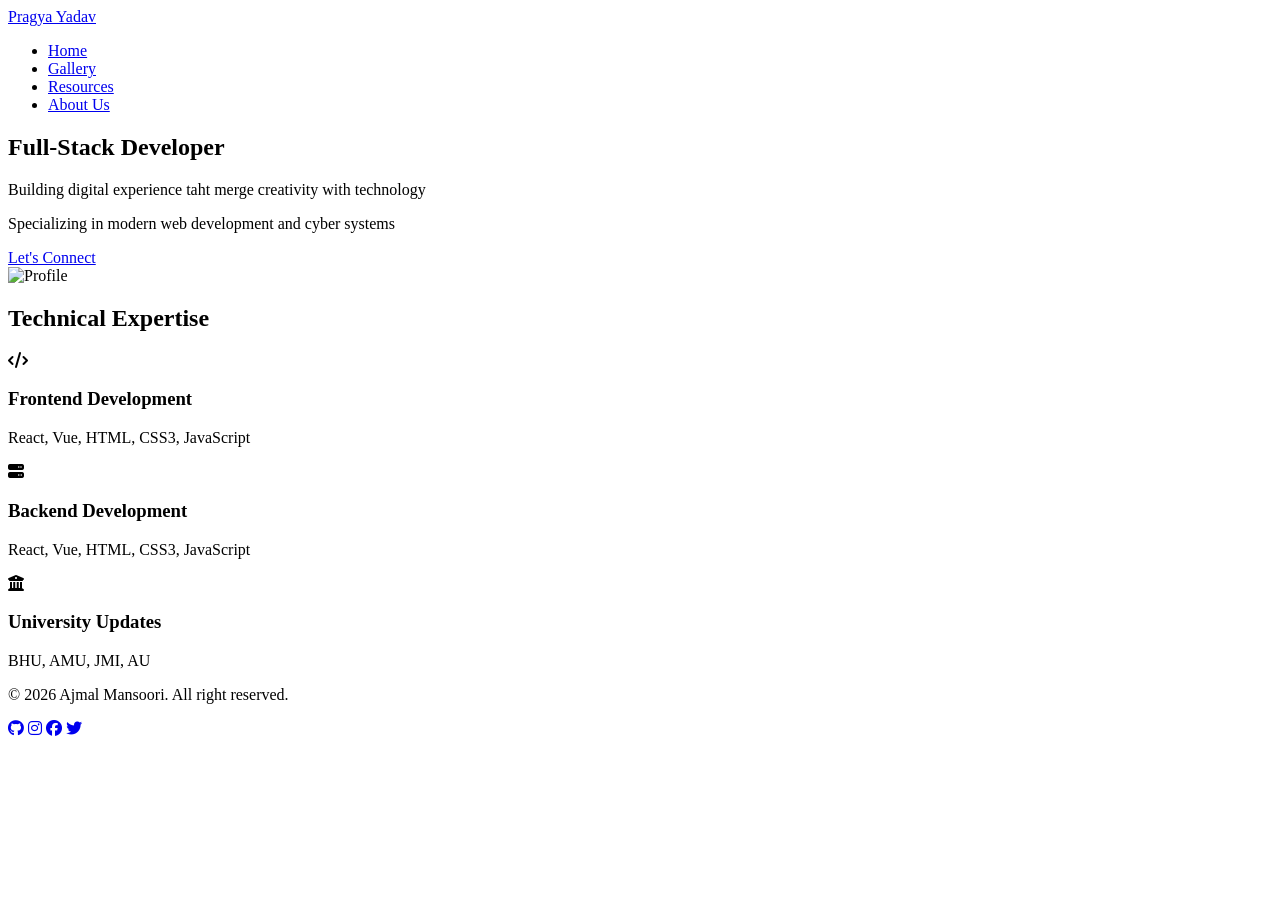
==== index.html @ 02bfc990 "added index.html" ====
<!DOCTYPE html>
<html lang="eng">
<head>
	<meta charset="utf-8">
	<meta name="viewport" content="width=device-width, initial-scale=1.0">
	<title>Pragya Yadav</title>
	<!-- link to fontawesome for inserting social media icons -->
	<link rel="stylesheet"
href="https://cdnjs.cloudflare.com/ajax/libs/font-awesome/6.7.2/css/all.min.css">
	<!-- link to css file -->
	<link rel="stylesheet" type="text/css" href="styles.css">
</head>
<body>
	<!-- Navigation -->
		<nav class="navbar">
			<a href="#home" class="logo">Pragya Yadav</a>
			<ul class="nav-links">
				<li><a href="#home">Home</a></li>
				<li><a href="gallery.html">Gallery</a></li>
				<li><a href="resources.html">Resources</a></li>
				<li><a href="About-us.html">About Us</a></li>
			</ul>
		</nav>

		<!-- Hero Section -->
			<section id="home" class="hero">
				<div class="hero-content">
					<h1>Full-Stack Developer</h1>
					<p>Building digital experience taht merge creativity with technology</p>
					<p class="highlight">Specializing in modern web development and cyber systems</p>
					<a href="#contact" class="cta-button">Let's Connect</a>
				</div>
				<div class="hero-image">
					<img src="pragya.jpg" alt="Profile" class="profile-img">
				</div>
			</section>

			<!-- Skill Section -->

				<section id="skills" class="skills">
					<h2>Technical Expertise</h2>
					<div class="skills-grid">
						<div class="skill-card">
							<i class="fa-solid fa-code"></i>
							<h3>Frontend Development</h3>
							<p>React, Vue, HTML, CSS3, JavaScript</p>
						</div>
						<div class="skill-card">
							<i class="fa-solid fa-server"></i>
							<h3>Backend Development</h3>
							<p>React, Vue, HTML, CSS3, JavaScript</p>
						</div>
						<div class="skill-card">
							<i class="fa-solid fa-building-columns"></i>
							<h3>University Updates</h3>
							<p>BHU, AMU, JMI, AU</p>
						</div>
					</div>
				</section>
				<!-- Footer -->
					<footer>
						<p>&copy; 2026 Ajmal Mansoori. All right reserved. </p>
						<div class="social-links">
							<a href="#"><i class="fa-brands fa-github"></i></a>
							<a href="#"><i class="fa-brands fa-instagram"></i></a>
							<a href="#"><i class="fa-brands fa-facebook"></i></a>
							<a href="#"><i class="fa-brands fa-twitter"></i></a>
						</div>
					</footer>

					<!-- link to javasript file -->
					<script src="script.js"></script>
				</body>
				</html>
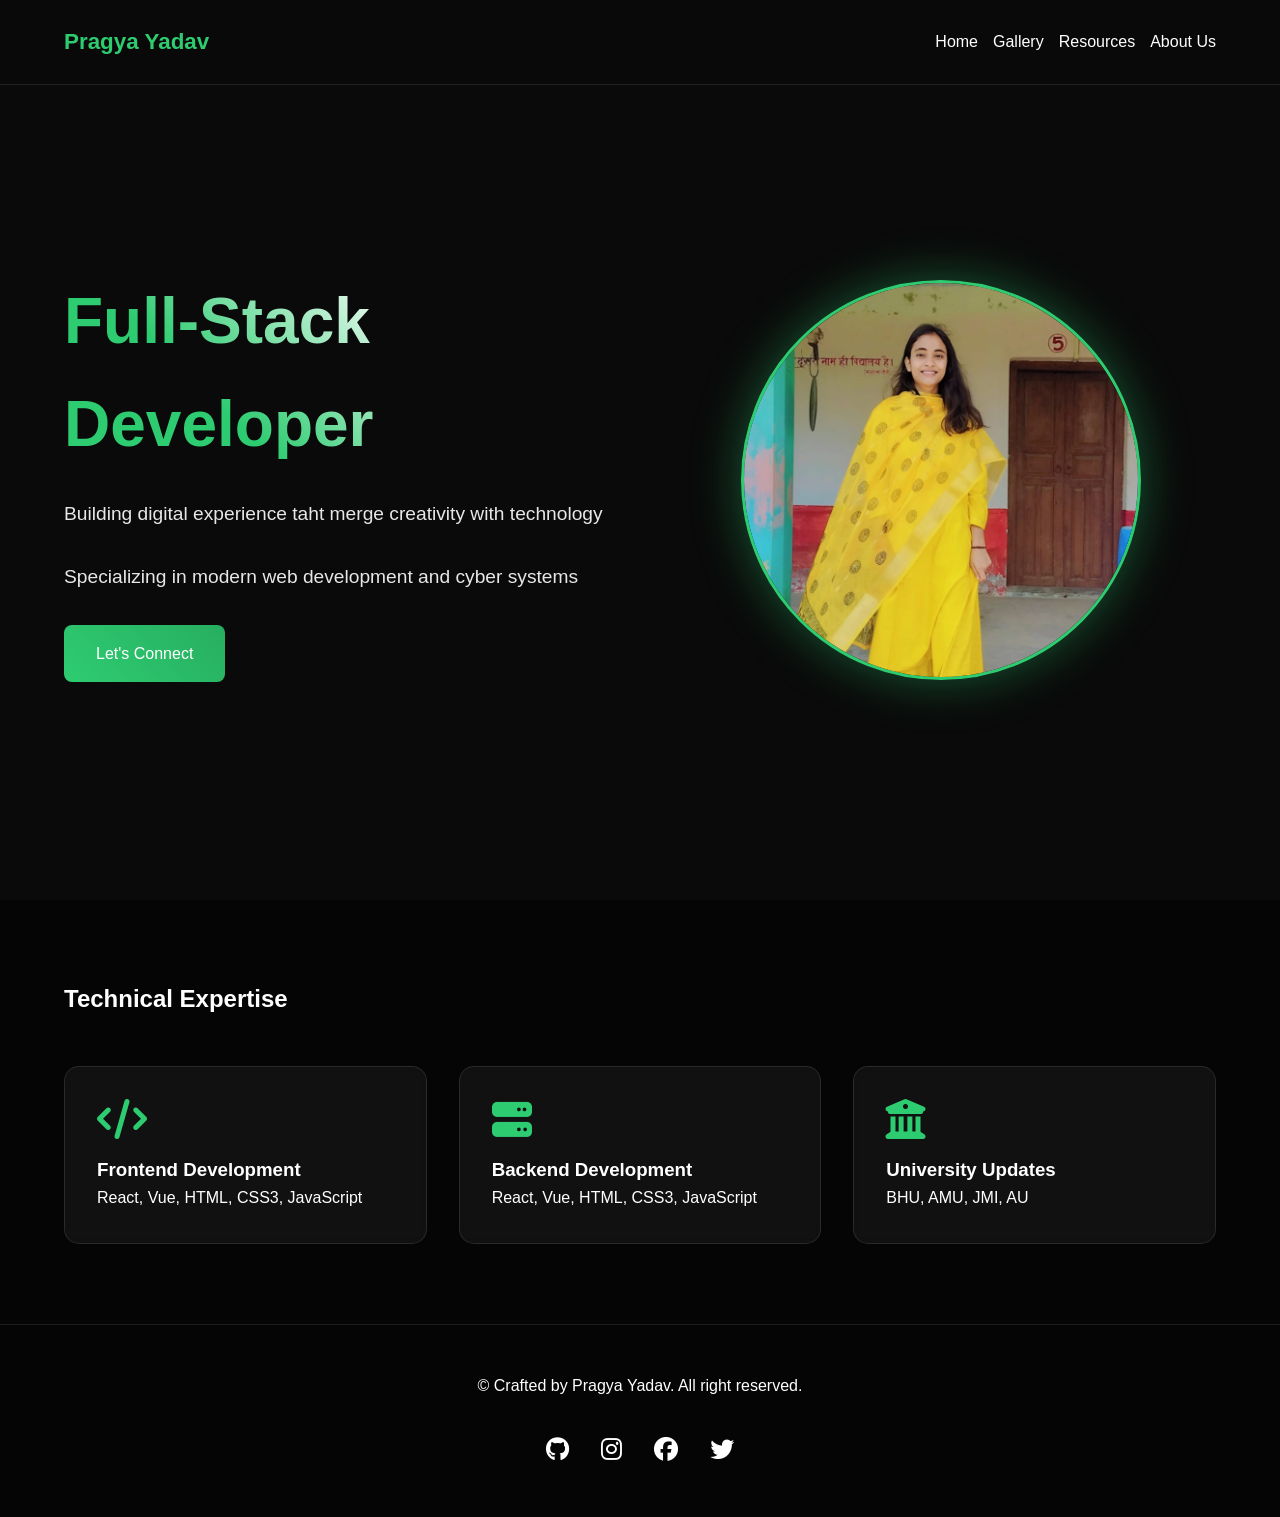
==== commit 8bb86382: "Update footer copyright information" ====
--- a/index.html
+++ b/index.html
@@ -59,7 +59,7 @@
 				</section>
 				<!-- Footer -->
 					<footer>
-						<p>&copy; 2026 Ajmal Mansoori. All right reserved. </p>
+						<p>&copy; Crafted by Pragya Yadav. All right reserved. </p>
 						<div class="social-links">
 							<a href="#"><i class="fa-brands fa-github"></i></a>
 							<a href="#"><i class="fa-brands fa-instagram"></i></a>
@@ -71,4 +71,4 @@
 					<!-- link to javasript file -->
 					<script src="script.js"></script>
 				</body>
-				</html>+				</html>
--- a/styles.css
+++ b/styles.css
@@ -0,0 +1,268 @@
+ * {margin: 0;
+ 	padding: 0;
+ 	box-sizing: border-box;
+ 	font-family: 'segoe UI', sans-serif;
+ }
+
+ :root {
+ 	--dark-bg: #0a0a0a;
+ 	--darker-bg: #050505;
+ 	--accent: #2ecc71;
+ 	--accent-glow: rgba(46, 206, 113, 0.4);
+ 	--text: #ffffff;
+ }
+
+ body {
+    background-color: var(--dark-bg);
+    color: var(--text);
+    line-height: 1.6;
+    overflow-x: hidden;
+}
+
+ /* Navbar */
+ .navbar {
+ 	position: fixed;
+ 	top: 0;
+ 	width: 100%;
+ 	padding: 1.5rem 5%;
+ 	display: flex;
+ 	justify-content: space-between;
+ 	align-items: center;
+ 	background:rgba(10,10,10,0.95);
+ 	backdrop-filter: blur(10px);
+ 	z-index: 1000;
+ 	border-bottom: 1px solid rgba(255,255,255,0.1);
+ }
+
+ .logo {
+ 	font-size: 1.8rem;
+ 	font-weight: 700;
+ 	color:var(--accent);
+ 	text-decoration: none;
+ 	position: relative;
+ 	padding-left: 2.5rem;
+ }
+
+ .nav-links 
+{
+    display: flex;
+    gap: 2rem;
+    list-style: none;
+}
+
+ .nav-links a {
+    color: var(--text);
+    text-decoration: none;
+    font-weight: 500;
+    transition: all 0.3s ease;
+    position: relative;
+}
+
+ .nav-links a::after {
+ 	content:'';
+ 	position: absolute;
+ 	bottom: -5px;
+ 	left: 0;
+ 	width: 0;
+ 	height: 2px;
+ 	background: var(--accent);
+ 	transition: width 0.3s ease;
+ }
+
+ .nav-links a:hover::after {
+    width: 100%;
+}
+
+/* Hero Section */
+.hero{
+    min-height:100vh;
+    display:flex;
+    align-items:center;
+    justify-content:space-between;
+    gap:50px;
+    padding:120px 5% 60px;
+}
+
+.hero-content{
+    flex:1;
+}
+
+.hero-image{
+    flex:1;
+    display:flex;
+    justify-content:center;
+    align-items:center;
+    position:relative;
+}
+
+.profile-img{
+    width:100%;
+    max-width:400px;
+    aspect-ratio:1/1;
+    object-fit:cover;
+    border-radius:50%;
+    border:3px solid var(--accent);
+    box-shadow:0 0 50px var(--accent-glow);
+}
+
+@keyframes float {
+   0%, 100% { transform: translateY(0); }
+   50% { transform: translateY(-20px); }
+}
+
+.hero h1{
+    font-size:clamp(2.2rem,5vw,4rem);
+    margin-bottom: 1.5rem;
+    background: linear-gradient(45deg, var(--accent) 30%, #ffffff 70%);
+    -webkit-background-clip: text;
+    -webkit-text-fill-color: transparent;
+}
+
+.hero p{
+    font-size:clamp(1rem,2vw,1.2rem);
+   margin-bottom: 2rem;
+   opacity: 0.9;
+   max-width: 600px;
+}
+
+.cta-button {
+   display: inline-block;
+   padding: 1rem 2rem;
+   background: linear-gradient(45deg, var(--accent), #27ae60);
+   color:white;
+   border-radius: 8px;
+   text-decoration:none;
+   transition: all 0.3s ease;
+   position: relative;
+   overflow:hidden;
+}
+
+/* Skills Section */
+.skills {
+   padding: 5rem 5%;
+   background: var(--darker-bg);
+}
+
+.skills-grid {
+   display: grid;
+   grid-template-columns: repeat(auto-fit, minmax(250px, 1fr));
+   gap: 2rem;
+   margin-top: 3rem;
+}
+
+.skill-card {
+   padding: 2rem;
+   border-radius: 15px;
+   background: rgba(255,255,255,0.05);
+   transition: all 0.3s ease;
+   border: 1px solid rgba(255,255,255,0.1);
+   backdrop-filter: blur(5px);
+}
+
+.skill-card:hover {
+   transform: translateY(-10px);
+   border-color: var(--accent);
+   box-shadow: 0 10px 30px var(--accent-glow);
+}
+
+.skill-card i {
+   font-size: 2.5rem;
+   color: var(--accent);
+   margin-bottom: 1rem;
+}
+
+/*Footer */
+footer{
+   background: var(--darker-bg);
+   padding: 3rem 5%;
+   text-align: center;
+   border-top: 1px solid rgba(255, 255, 255, 0.1);
+}
+
+.social-links {
+   margin-top: 2rem;
+   display: flex;
+   justify-content: center;
+   gap:2rem;
+}
+
+.social-links a{
+   color: var(--text);
+
+font-size:1.5rem;
+transition: all 0.3s ease;
+}
+
+.social-links a:hover {
+   color: var(--accent);
+   transform: translateY(-3px);
+}
+
+.nav-links{
+    display:flex;
+    gap:15px;
+    flex-wrap:wrap;
+}
+
+.logo{
+    font-size:1.4rem;
+    padding-left:0;
+}
+
+@media (max-width:768px){
+
+.navbar{
+    flex-direction:column;
+    padding:15px;
+}
+
+.logo{
+    font-size:1.4rem;
+    padding-left:0;
+}
+
+.nav-links{
+    display:flex;
+    justify-content:center;
+    flex-wrap:wrap;
+    gap:12px;
+    margin-top:15px;
+}
+
+.hero{
+    flex-direction:column-reverse;
+    text-align:center;
+    gap:40px;
+    padding:120px 20px 50px;
+}
+
+.hero-content{
+    width:100%;
+    padding-right:0;
+}
+
+.hero-image{
+    width:100%;
+}
+
+.profile-img{
+    max-width:260px;
+}
+
+.hero h1{
+    font-size:2.4rem;
+}
+
+.skills{
+    padding:60px 20px;
+}
+
+.skills-grid{
+    grid-template-columns:1fr;
+}
+
+footer{
+    padding:40px 20px;
+}
+
+}
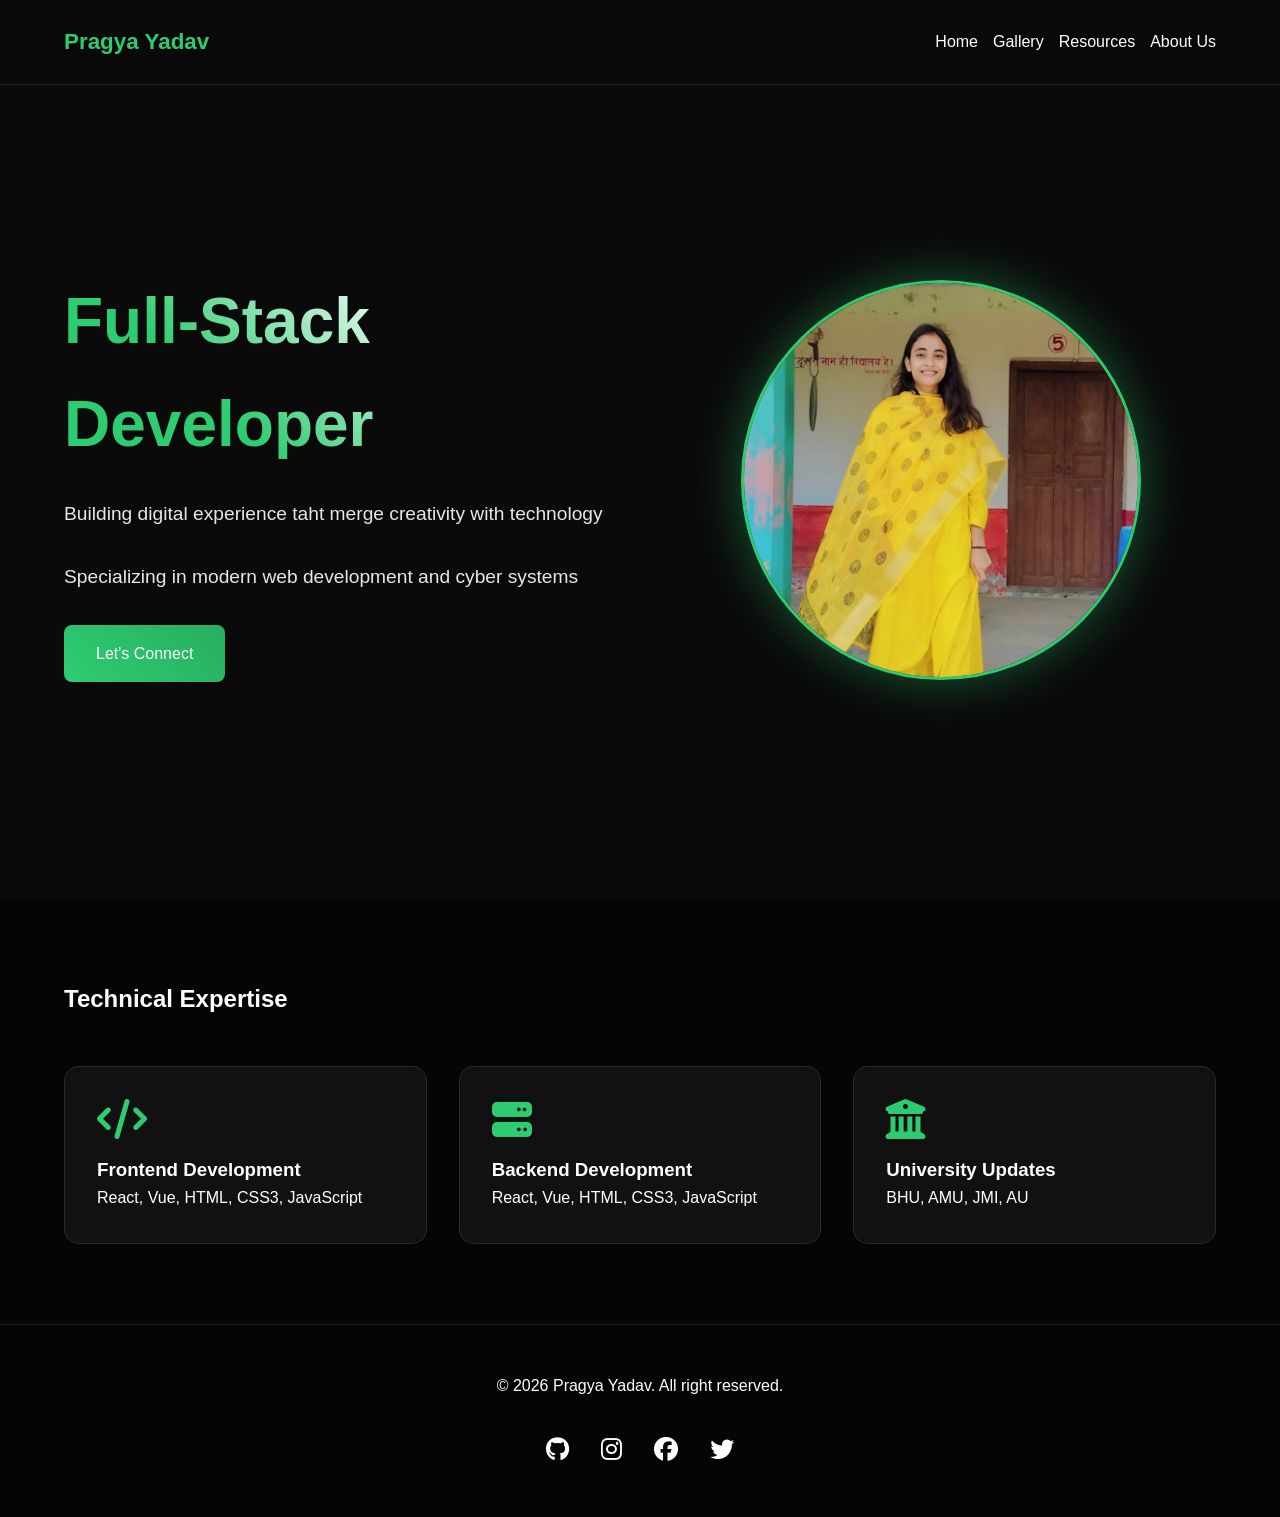
==== commit c56c0b66: "Update footer copyright year and Instagram link" ====
--- a/index.html
+++ b/index.html
@@ -59,10 +59,10 @@
 				</section>
 				<!-- Footer -->
 					<footer>
-						<p>&copy; Crafted by Pragya Yadav. All right reserved. </p>
+						<p>&copy; 2026 Pragya Yadav. All right reserved. </p>
 						<div class="social-links">
 							<a href="#"><i class="fa-brands fa-github"></i></a>
-							<a href="#"><i class="fa-brands fa-instagram"></i></a>
+							<a href="https://instagram.com/pragya96057"><i class="fa-brands fa-instagram"></i></a>
 							<a href="#"><i class="fa-brands fa-facebook"></i></a>
 							<a href="#"><i class="fa-brands fa-twitter"></i></a>
 						</div>
